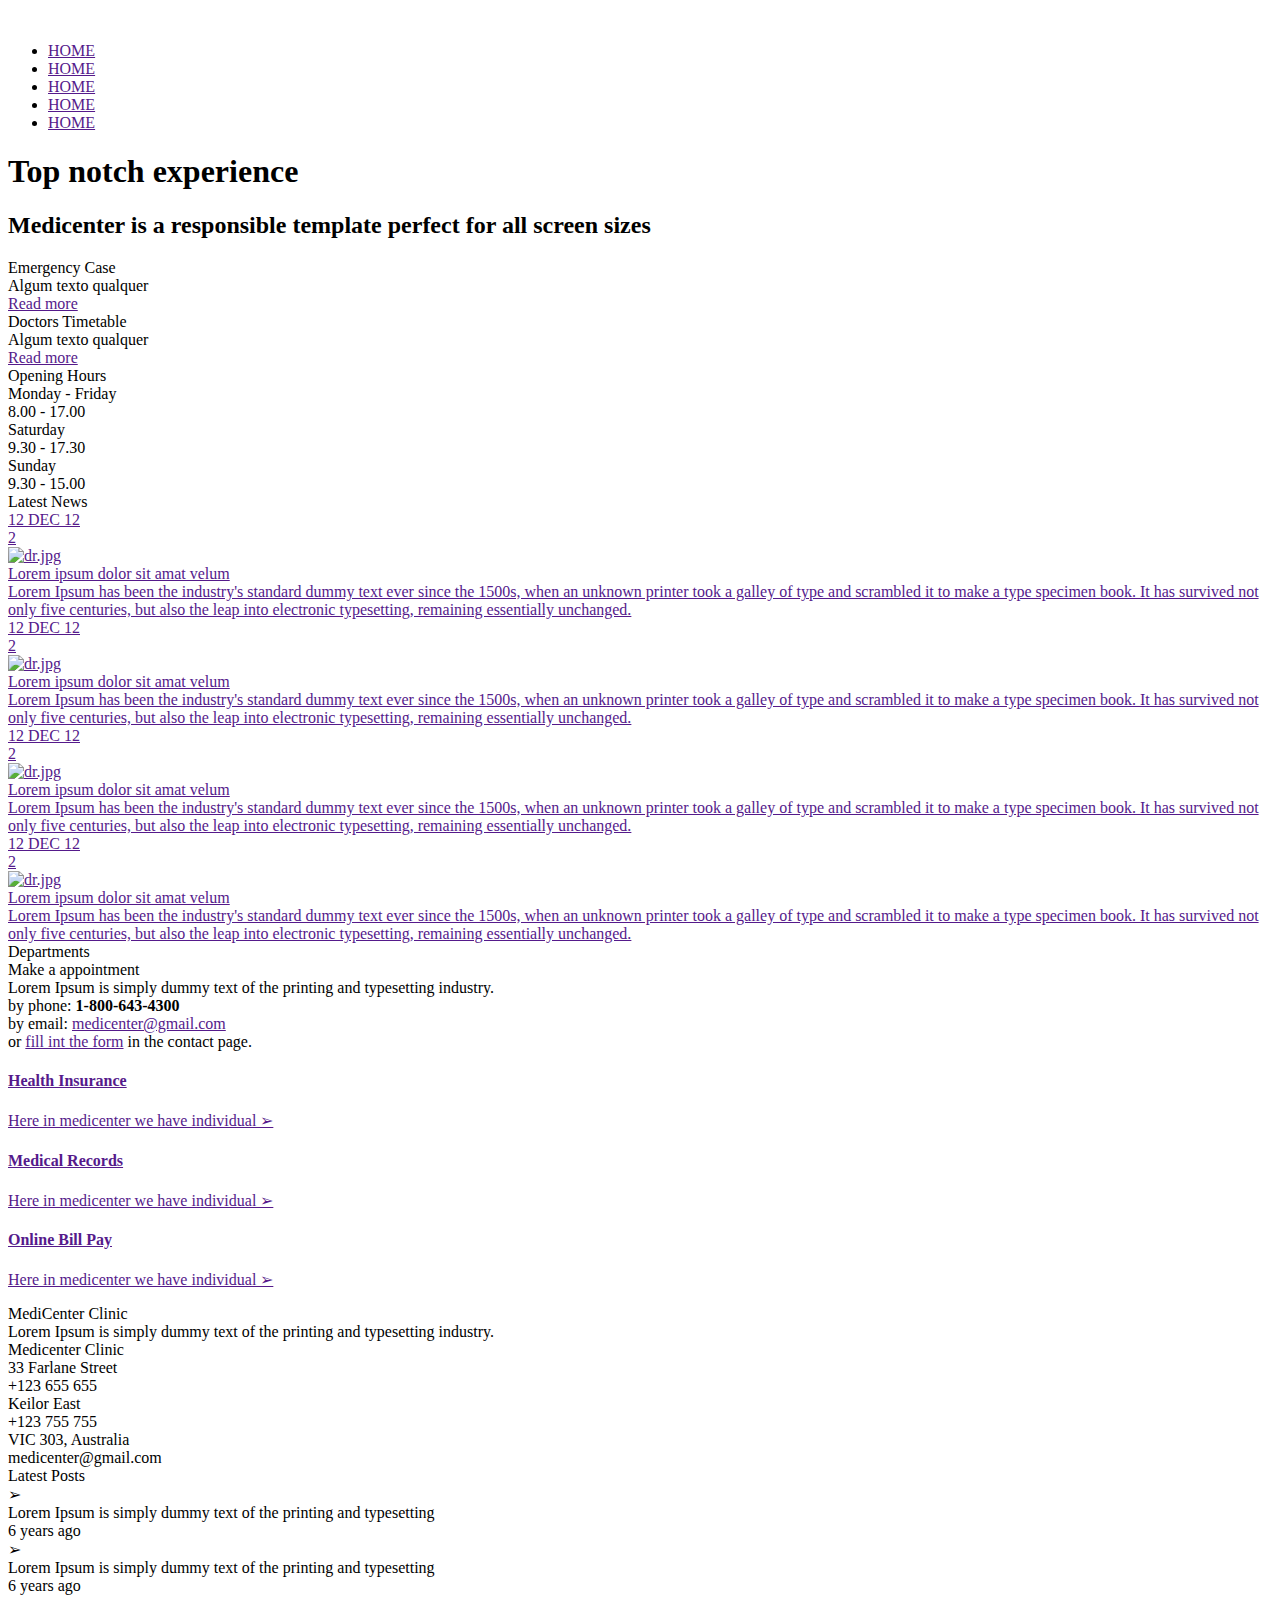
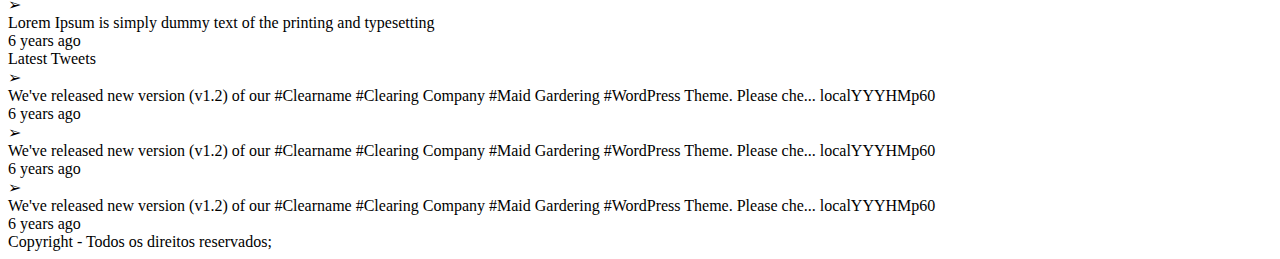
==== index.html @ ed09319a "first commit" ====
<!DOCTYPE html>
<html lang="pt-BR">
<head>
    <meta charset="UTF-8">
    <meta http-equiv="X-UA-Compatible" content="IE=edge">
    <meta name="viewport" content="width=device-width, user-scalable=0">
    <link rel="stylesheet" type="text/css" href="/Aleatório/Medicenter/css/normalize.css">
    <link rel="stylesheet" type="text/css" href="/Aleatório/Medicenter/css/template.css">
    <!-- Adiciona icone no Título do site -->
    <link rel="icon" type="image/x-icon" href="/Aleatório/Medicenter/img/favicon.ico">

    <script type="text/javascript">
        window.onload = function() {
            document.querySelector(".menuMobile").addEventListener("click", function(){
                if (document.querySelector(".menu nav ul").style.display == 'flex') {
                    document.querySelector(".menu nav ul").style.display = 'none';
                } else {
                    document.querySelector(".menu nav ul").style.display = 'flex';
                }
            })
        }
    </script>

    <title>MediCenter</title>
</head>
<body>
    <!-- O layout é sempre feito de Cima para Baixo | Esquerda para Direita -->

    <!-- Cabeçalho -->

    <header>

        <div class="container">
            
            <div class="logo">
                <a href="index.html"><img src="/Aleatório/Medicenter/img/logo.png" alt=""></a>
            </div>
            <div class="menu">
                <!-- (nav) Informa ao navegador que há um menu aqui | Utiliza-se listas -->
                <nav>
                    <div class="menuMobile">
                        <div class="mm-line"></div>
                        <div class="mm-line"></div>
                        <div class="mm-line"> </div>
                    </div>
                    <ul>
                        <!-- li especificado para quando estiver ativo -->
                        <li class="active"><a href="">HOME</a></li>
                        <li><a href="">HOME</a></li>
                        <li><a href="">HOME</a></li>
                        <li><a href="">HOME</a></li>
                        <li><a href="">HOME</a></li>
                    </ul>
                </nav>
            </div>
        </div>
    </header>

    <!-- Todas as seções fora do Header se chamam (section) -->

    <!-- Section de Banner -->
    <section id="banner">

        <div class="container column">

            <!--Texto que fica por cima do banner-->
            <div class="banner-headline">
                <h1>Top notch experience</h1>
                <h2>Medicenter is a responsible template perfect for all screen sizes </h2>
            </div>

            <!--Opções que ficam no banner -->
            <div class="banner-options">
                <div class="banner1">
                    <div class="banner-title">
                        Emergency Case
                    </div>
                    <div class="banner-desc">Algum texto qualquer</div>
                    <a href="">Read more</button></a>
                </div>

                <div class="banner2">
                    <div class="banner-title">
                        Doctors Timetable
                    </div>
                    <div class="banner-desc">Algum texto qualquer</div>
                    <a href="">Read more</button></a>
                </div>

                <div class="banner3">
                    <div class="banner-title">
                        Opening Hours
                    </div>

                    <div class="banner-times">

                        <div class="hours-days">
                            <div class="banner-days1">Monday - Friday</div>
                            <div class="banner-hours1">8.00 - 17.00</div>
                        </div>

                        <div class="hours-days">
                            <div class="banner-days2">Saturday</div>
                            <div class="banner-hours2">9.30 - 17.30</div>
                        </div>

                        <div class="hours-days">
                            <div class="banner-days3">Sunday</div>
                            <div class="banner-hours3">9.30 - 15.00</div>
                        </div>
                        
                    </div>
                </div>

            </div>

        </div>

    </section>

    <!--Section do Meio-->

    <section id="geral">

        <div class="container">
            <!--Section se comporta como Div-->
            <!--Widget são vários áreas de várias partes-->
            <section>
                <div class="widget">
                    <div class="widget-title">
                        <div class="widget-title-text">Latest News</div>
                        <div class="widget-title-bar"></div>
                    </div>
                    <!--Flex torna todos os elementos flexiveis (deve haver .flex no css)-->
                    <div class="widget-last-body flex">
                        
                        <article>
                            <a href="">
                                <div class="news-data">
                                    <div class="news-posted-at">12 DEC 12</div>
                                    <div class="news-comments">2</div>
                                </div>
                                <div class="news-thumbnail">
                                    <img src="/Aleatório/Medicenter/img/dr.jpg" alt="dr.jpg">
                                </div>
                                <div class="news-title">
                                    Lorem ipsum dolor sit amat velum
                                </div>
                                <div class="news-resume">
                                    Lorem Ipsum has been the industry's standard dummy text 
                                    ever since the 1500s, when an unknown printer took a galley
                                    of type and scrambled it to make a type specimen book.
                                    It has survived not only five centuries, but also the leap into
                                    electronic typesetting, remaining essentially unchanged.
                                    
                                </div>
                            </a>
                        </article>

                        <article>
                            <a href="">
                                <div class="news-data">
                                    <div class="news-posted-at">12 DEC 12</div>
                                    <div class="news-comments">2</div>
                                </div>
                                <div class="news-thumbnail">
                                    <img src="/Aleatório/Medicenter/img/dr.jpg" alt="dr.jpg">
                                </div>
                                <div class="news-title">
                                    Lorem ipsum dolor sit amat velum
                                </div>
                                <div class="news-resume">
                                    Lorem Ipsum has been the industry's standard dummy text 
                                    ever since the 1500s, when an unknown printer took a galley
                                    of type and scrambled it to make a type specimen book.
                                    It has survived not only five centuries, but also the leap into
                                    electronic typesetting, remaining essentially unchanged.
                                </div>
                            </a>
                        </article>

                        <article>
                            <a href="">
                                <div class="news-data">
                                    <div class="news-posted-at">12 DEC 12</div>
                                    <div class="news-comments">2</div>
                                </div>
                                <div class="news-thumbnail">
                                    <img src="/Aleatório/Medicenter/img/dr.jpg" alt="dr.jpg">
                                </div>
                                <div class="news-title">
                                    Lorem ipsum dolor sit amat velum
                                </div>
                                <div class="news-resume">
                                    Lorem Ipsum has been the industry's standard dummy text 
                                    ever since the 1500s, when an unknown printer took a galley
                                    of type and scrambled it to make a type specimen book.
                                    It has survived not only five centuries, but also the leap into
                                    electronic typesetting, remaining essentially unchanged.
                                </div>
                            </a>
                        </article>

                        <article>
                            <a href="">
                                <div class="news-data">
                                    <div class="news-posted-at">12 DEC 12</div>
                                    <div class="news-comments">2</div>
                                </div>
                                <div class="news-thumbnail">
                                    <img src="/Aleatório/Medicenter/img/dr.jpg" alt="dr.jpg">
                                </div>
                                <div class="news-title">
                                    Lorem ipsum dolor sit amat velum
                                </div>
                                <div class="news-resume">
                                    Lorem Ipsum has been the industry's standard dummy text 
                                    ever since the 1500s, when an unknown printer took a galley
                                    of type and scrambled it to make a type specimen book.
                                    It has survived not only five centuries, but also the leap into
                                    electronic typesetting, remaining essentially unchanged.
                                </div>
                            </a>
                        </article>

                    </div>
                </div>
            </section>
      
            <!--Campo lateral-->
            <aside>
                
                <div class="widget">

                    <div class="widget-title">

                        <div class="widget-title-text">Departments</div>
                        <div class="widget-title-bar"></div>
                    </div>

                    <div class="widget-body-container">
                        <div class="widget-body1"></div>
                        <div class="widget-body2"></div>
                        <div class="widget-body3"></div>
                        <div class="widget-body4"></div>
                        <div class="widget-body5"></div>
                        <div class="widget-body6"></div>
                    </div>

                </div>

                <div class="widget">
                    <div class="widget-title">
                        <div class="widget-title-text">Make a appointment</div>
                        <div class="widget-title-bar"></div>
                    </div>
                    <div class="widget-body-appoint">
                        <div class="appoint-text">Lorem Ipsum is simply dummy text of the
                            printing and typesetting industry. </div>
                        <div class="appoint-container">
                            <div class="appoint-phone">by phone: <b>1-800-643-4300</b></div>
                            <div class="appoint-email">by email: <a href="">medicenter@gmail.com</a></div>
                            <div class="appoint-page">or  <a href="">fill int the form</a> in the contact page.</div>
                        </div>
                    </div>
                </div>

            </aside>
        </div>
    </section>

    <!--Parte do Rodapé-->
    <footer>

        <div class="container flexColumn">
            <div class="footer-menu">
                <div class="fm1"><a href=""> <h4 class="fm1-h4">Health Insurance</h4><p class="fm1-desc">Here in medicenter we have individual ➢ </p></a></div>
                <div class="fm2"><a href=""> <h4 class="fm1-h4">Medical Records</h4><p class="fm1-desc">Here in medicenter we have individual ➢ </p></a></div>
                <div class="fm3"><a href=""><h4 class="fm1-h4">Online Bill Pay</h4><p class="fm1-desc">Here in medicenter we have individual ➢ </p></a></div>
            </div>
            <div class="footer-area">
                <div class="footer-areaitem">
                    <div class="widget">
                        <div class="widget-title">
                            <div class="widget-title-text">MediCenter Clinic</div>
                            <div class="widget-title-bar"></div>
                            <div class="footer-text-clinic1">
                                Lorem Ipsum is simply dummy text of the printing and typesetting industry.
                            </div>
                            <div class="footer-text-clinic-container">
                                <div class="footer-text-clinic2">Medicenter Clinic</div>
                                <div class="footer-local-number1">
                                    <div>33 Farlane Street</div>
                                    <div>+123 655 655</div>
                                </div>
                                <div class="footer-local-number2">
                                    <div>Keilor East</div>
                                    <div>+123 755 755</div>
                                </div>
                                <div class="footer-local-email">
                                    <div>VIC 303, Australia</div>
                                    <div class="footer-email">medicenter@gmail.com</div>
                                </div>
                            </div>
                        </div>
                    </div>
                </div>

                <div class="footer-areaitem">
                    <div class="widget">
                        <div class="widget-title">
                            <div class="widget-title-text">Latest Posts</div>
                            <div class="widget-title-bar"></div>
                        </div>
                        <div class="latest-container1">
                            <div class="latest-seta">➢</div>
                            <div class="latest-text"> Lorem Ipsum is simply dummy text of the printing and typesetting</div>
                        </div>
                        <div class="latest-container-time1"></div>
                            <div class="latest-time">6 years ago</div>

                            <div class="latest-container1">
                                <div class="latest-seta">➢</div>
                                <div class="latest-text"> Lorem Ipsum is simply dummy text of the printing and typesetting</div>
                            </div>
                            <div class="latest-container-time1"></div>
                                <div class="latest-time">6 years ago</div>

                        <div class="latest-container1">
                            <div class="latest-seta">➢</div>
                            <div class="latest-text"> Lorem Ipsum is simply dummy text of the printing and typesetting</div>
                        </div>
                        <div class="latest-container-time1"></div>
                            <div class="latest-time">6 years ago</div>
                    </div>
                </div>
                <div class="footer-areaitem">
                    <div class="widget">
                        <div class="widget-title">
                            <div class="widget-title-text">Latest Tweets</div>
                            <div class="widget-title-bar"></div>
                        </div>
                            <div class="tweets-container1">
                                <div class="tweets-seta">➢</div>
                                <div class="tweets-text">
                                    We've released new version (v1.2) of our #Clearname #Clearing Company
                                     #Maid Gardering #WordPress Theme.  Please che... localYYYHMp60
                                </div>                              
                            </div>
                            <div class="tweets-container-time1"></div>
                                    <div class="latest-time">6 years ago</div>

                            <div class="tweets-container1">
                                <div class="tweets-seta">➢</div>
                                <div class="tweets-text">
                                    We've released new version (v1.2) of our #Clearname #Clearing Company
                                    #Maid Gardering #WordPress Theme.  Please che... localYYYHMp60
                                    </div>                              
                                </div>
                                <div class="tweets-container-time1"></div>
                                        <div class="latest-time">6 years ago</div>

                            <div class="tweets-container1">
                                <div class="tweets-seta">➢</div>
                                <div class="tweets-text">
                                    We've released new version (v1.2) of our #Clearname #Clearing Company
                                    #Maid Gardering #WordPress Theme.  Please che... localYYYHMp60
                                    </div>                              
                                </div>
                                <div class="tweets-container-time1"></div>
                                        <div class="latest-time">6 years ago</div>
                                    

                    </div>
                </div>
            </div>
            <div class="footer-copy">
                Copyright - Todos os direitos reservados;
            </div>
        </div>
    </footer>  
    
</body>
</html>
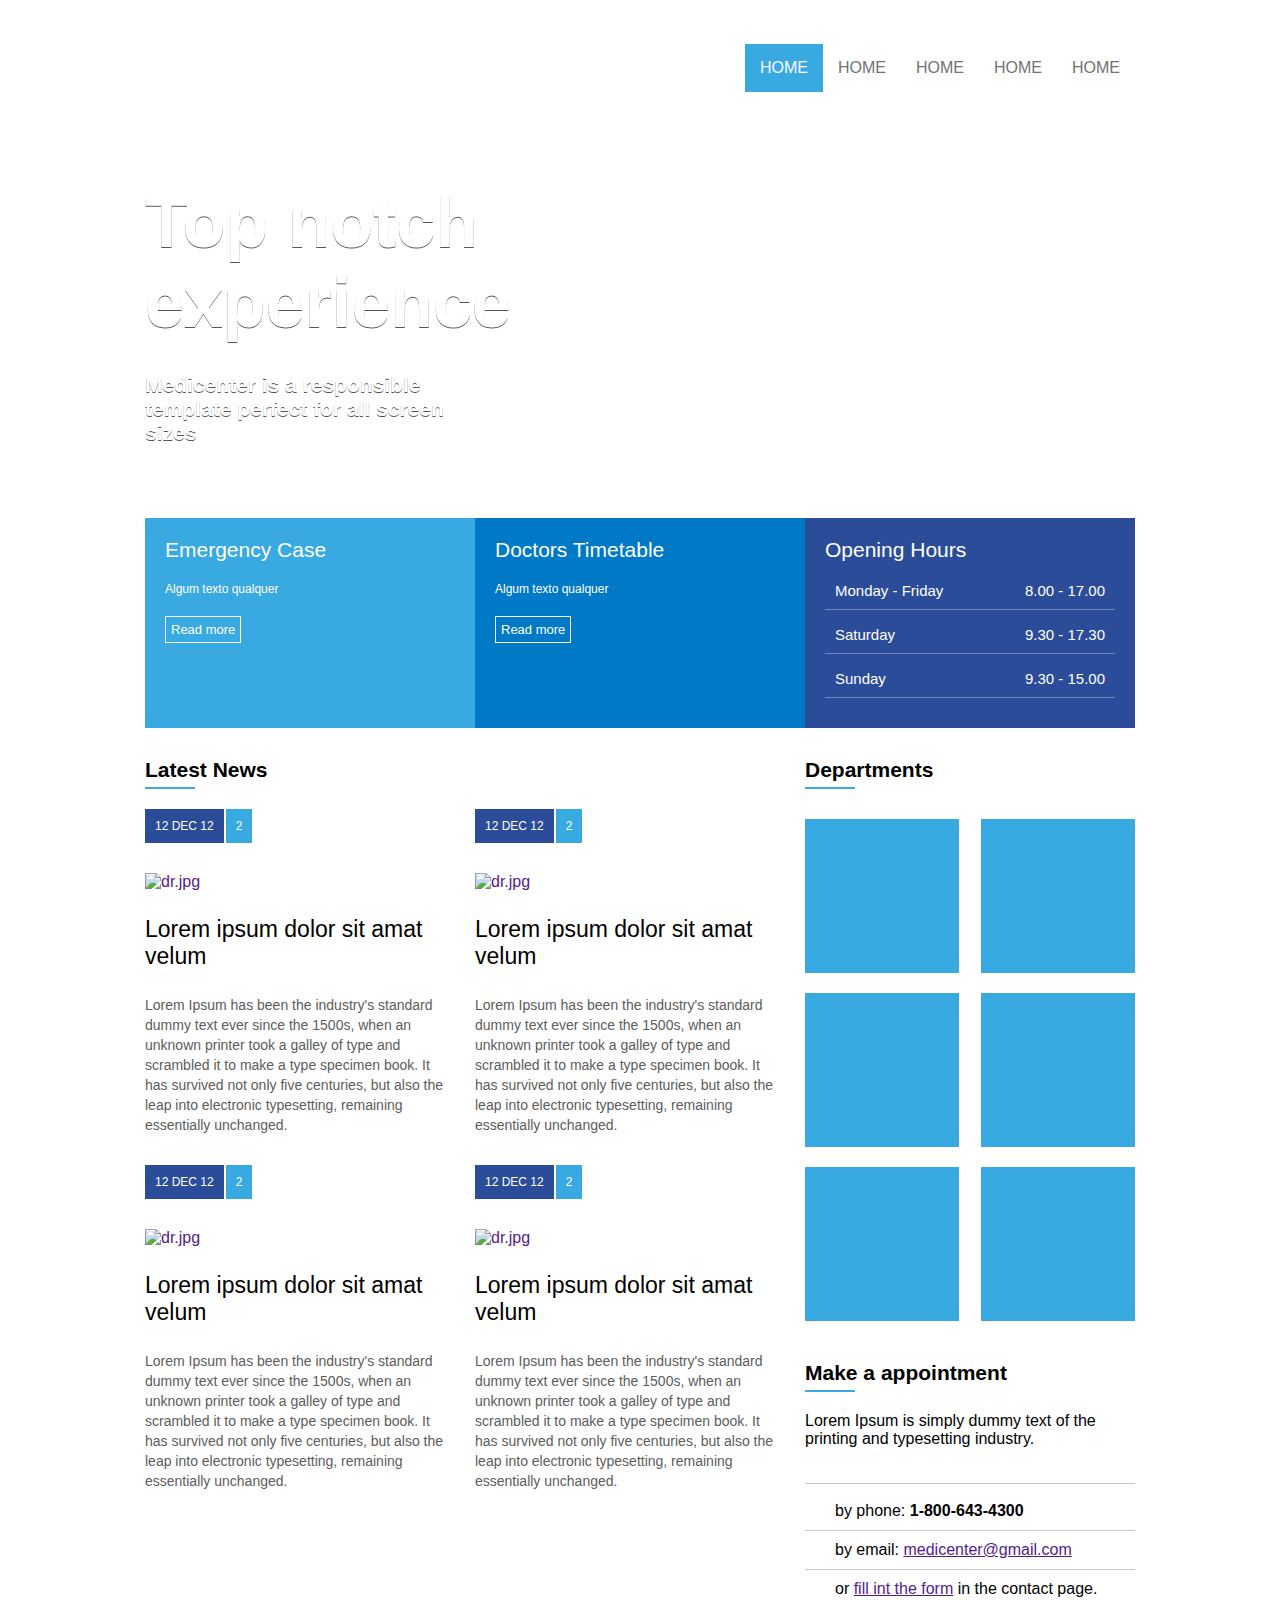
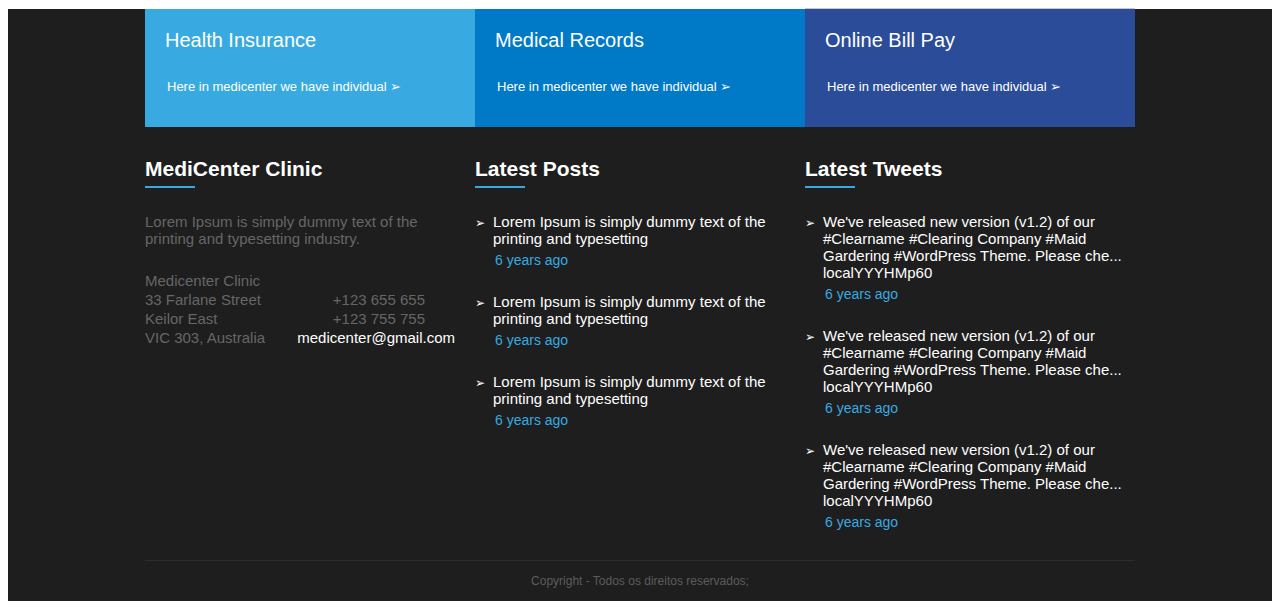
==== commit 6b33ab9a: "Update index.html" ====
--- a/index.html
+++ b/index.html
@@ -4,10 +4,10 @@
     <meta charset="UTF-8">
     <meta http-equiv="X-UA-Compatible" content="IE=edge">
     <meta name="viewport" content="width=device-width, user-scalable=0">
-    <link rel="stylesheet" type="text/css" href="/Aleatório/Medicenter/css/normalize.css">
-    <link rel="stylesheet" type="text/css" href="/Aleatório/Medicenter/css/template.css">
+    <link rel="stylesheet" type="text/css" href="Medicenter/css/normalize.css">
+    <link rel="stylesheet" type="text/css" href="css/template.css">
     <!-- Adiciona icone no Título do site -->
-    <link rel="icon" type="image/x-icon" href="/Aleatório/Medicenter/img/favicon.ico">
+    <link rel="icon" type="image/x-icon" href="./Aleatório/Medicenter/img/favicon.ico">
 
     <script type="text/javascript">
         window.onload = function() {
@@ -33,7 +33,7 @@
         <div class="container">
             
             <div class="logo">
-                <a href="index.html"><img src="/Aleatório/Medicenter/img/logo.png" alt=""></a>
+                <a href="index.html"><img src="./Aleatório/Medicenter/img/logo.png" alt=""></a>
             </div>
             <div class="menu">
                 <!-- (nav) Informa ao navegador que há um menu aqui | Utiliza-se listas -->
@@ -141,7 +141,7 @@
                                     <div class="news-comments">2</div>
                                 </div>
                                 <div class="news-thumbnail">
-                                    <img src="/Aleatório/Medicenter/img/dr.jpg" alt="dr.jpg">
+                                    <img src="./Aleatório/Medicenter/img/dr.jpg" alt="dr.jpg">
                                 </div>
                                 <div class="news-title">
                                     Lorem ipsum dolor sit amat velum
@@ -164,7 +164,7 @@
                                     <div class="news-comments">2</div>
                                 </div>
                                 <div class="news-thumbnail">
-                                    <img src="/Aleatório/Medicenter/img/dr.jpg" alt="dr.jpg">
+                                    <img src="./Aleatório/Medicenter/img/dr.jpg" alt="dr.jpg">
                                 </div>
                                 <div class="news-title">
                                     Lorem ipsum dolor sit amat velum
@@ -186,7 +186,7 @@
                                     <div class="news-comments">2</div>
                                 </div>
                                 <div class="news-thumbnail">
-                                    <img src="/Aleatório/Medicenter/img/dr.jpg" alt="dr.jpg">
+                                    <img src="./Aleatório/Medicenter/img/dr.jpg" alt="dr.jpg">
                                 </div>
                                 <div class="news-title">
                                     Lorem ipsum dolor sit amat velum
@@ -208,7 +208,7 @@
                                     <div class="news-comments">2</div>
                                 </div>
                                 <div class="news-thumbnail">
-                                    <img src="/Aleatório/Medicenter/img/dr.jpg" alt="dr.jpg">
+                                    <img src="./Aleatório/Medicenter/img/dr.jpg" alt="dr.jpg">
                                 </div>
                                 <div class="news-title">
                                     Lorem ipsum dolor sit amat velum
@@ -381,4 +381,4 @@
     </footer>  
     
 </body>
-</html>+</html>
--- a/css/template.css
+++ b/css/template.css
@@ -0,0 +1,552 @@
+/*Todos os elementos*/
+* {
+    font-family: Arial, Helvetica, sans-serif;
+}
+
+/* Edição das Header */
+header {
+    display: flex;
+    justify-content: center;
+    height: 120px;
+}
+
+.container {
+    
+    width: 990px;
+
+    display: flex;
+    justify-content: space-between;
+
+}
+
+.logo {
+    
+    display: flex;
+    align-items: center;
+}
+.logo img {
+    width: 202px;
+}
+
+.menuMobile {
+    display: none;
+    width: 40px;
+    height: 40px;
+    margin-top: 40px;
+    margin-bottom: 40px;
+    margin-right: 18px;
+}
+
+.mm-line {
+    height: 3px;
+    background-color: #39aae1;
+}
+
+.menu {
+    
+    display: flex;
+    align-items: center;
+
+    
+}
+
+nav ul {
+    display: flex;
+    flex-direction: row;   
+}
+
+nav ul li, nav li {
+    list-style-type: none;
+    margin: 0;
+    padding: 0;
+}
+
+nav a {
+    display: block;
+    padding: 15px;
+    text-decoration: none;
+    text-transform: uppercase;
+    font-family: Arial, Helvetica, sans-serif;
+    color: #727272;
+}
+
+/* Especificado para quando estiver ativo | Quando passar o mouse por cima */
+nav .active a,
+nav a:hover {
+    background-color: #39aae1;
+    color: #fff;
+}
+
+/* Edição das Sections */
+
+#banner {
+    /*Adicionando a imagem para o site*/
+    background-image: url(/Aleatório/Medicenter/img/img1.jpg);
+    /*Posicionando a imagem*/
+    background-position: center;
+    
+    /* (cover) A imagem se adaptará ao dispositivo que estiver sendo usado */
+    background-size: cover;
+    /*Tamanho da imagem de fundo*/
+    height: 600px;
+
+    display: flex;
+    justify-content: center;
+
+}
+
+/*Pega as mesmas propriedas de (container) mas está especificado pelo (.column)*/
+.column {
+    flex-direction: column;
+
+}
+
+/*Esse irá ficar flexivel, seu tamanho se adaptará*/
+.banner-headline {
+    flex: 1;
+    
+    display: flex;
+    flex-direction: column;
+    justify-content: center;
+
+}
+.banner-headline h1 {
+    color: #fff;
+    font-size: 70px;
+    text-shadow: 0px 1px 0px #555;
+    /*Para ficar perto do h2*/
+    margin: 0;
+    padding: 0;
+    /*Tamanho da área*/
+    max-width: 350px;
+    
+}
+
+.banner-headline h2 {
+    color: #fff;
+    font-size: 21px;
+    text-shadow: 0px 1px 0px #555;
+    /*Para ficar perto do h1*/
+    margin-top: 30px;
+    padding: 0;
+    /*Tamanho da área*/
+    max-width: 350px;
+    
+}
+
+/*Esse terá um tamanho fixo que moldará o outro*/
+.banner-options {
+    height: 210px;
+    display: flex;
+}
+
+/*Opções do menu | Todos eles*/
+.banner1, .banner2, .banner3 {
+    flex: 1;
+    color: #fff;
+    padding: 20px;
+}
+
+/*Separadamente*/
+.banner1 {
+    background-color: #39aae1;
+}
+.banner2 {
+    background-color: #0079c7;
+}
+.banner3 {
+    background-color: #2b4c99;
+}
+
+.banner-title {
+    font-size: 21px;
+}
+
+.banner-desc {
+    font-size: 12px;
+    margin-top: 20px;
+    margin-bottom: 20px;
+}
+
+.banner-options a {
+    /*(display: inline-block;) Acompanha o tamanho do texto*/
+    display: inline-block;
+    border: 1px solid #fff;
+    padding: 5px;
+    color: #fff;
+    font-size: 13px;
+    text-decoration: none;
+}
+
+.hours-days {
+    
+    border-bottom: 1px solid rgba(255, 255, 255, 0.329);
+    margin-bottom: 6px;
+    padding: 10px;
+    font-size: 15px;
+    display: flex;
+    justify-content: space-between;
+}
+
+.banner-days1 {
+    margin-top: 10px;
+}
+
+.banner-hours1,
+.banner-hours2,
+.banner-hours3 {
+    display: flex;
+    align-items: flex-end;
+}
+
+#geral {
+    display: flex;
+    justify-content: center;
+}
+
+#geral section {
+    flex: 2;
+}
+
+#geral aside {
+    flex: 1;
+}
+
+.widget-title {
+    margin-top: 30px;
+    margin-bottom: 20px;
+}
+.widget-title-text {
+    color: #000;
+    font-size: 21px;
+    font-weight: bold;
+}
+.widget-title-bar {
+    background-color: #39aae1;
+    width: 50px;
+    height: 2px;
+    margin-top: 5px;
+}
+
+.widget-body-container {
+    display: flex;
+    flex-flow: row wrap;
+    justify-content: space-between;
+}
+
+.widget-body1,
+.widget-body2,
+.widget-body3,
+.widget-body4,
+.widget-body5,
+.widget-body6 {
+    background-color: #39aae1;
+    width: 140px;
+    height: 140px;
+    margin: 10px;
+    padding: 7px;
+    margin-left: 0;
+    margin-right: 0;
+}
+
+.appoint-text {
+    margin-bottom: 8px;
+    padding-bottom: 35px;
+    border-bottom: 1px solid rgba(0, 0, 0, 0.219);
+}
+
+.appoint-phone,
+.appoint-email,
+.appoint-page {
+    padding: 10px ;
+    padding-left: 30px;
+    border-bottom: 1px solid rgba(0, 0, 0, 0.219);
+}
+
+/*Deixa qualquer class flexível*/
+.flex {
+    display: flex;
+    flex-wrap: wrap;
+}
+
+article {
+    flex: 1;
+    min-width: 300px;
+    margin-right: 20px;
+}
+
+article a {
+    text-decoration: none;
+}
+
+article .news-data {
+    display: flex;
+    
+}
+
+article .news-posted-at {
+    background-color: #2b4c99;
+    color: #fff;
+    font-size: 12px;
+    padding: 10px;
+    margin-right: 2px;
+}
+
+article .news-comments {
+    background-color: #39aae1;
+    color: #fff;
+    font-size: 12px;
+    padding: 10px;   
+}
+
+article .news-thumbnail {
+    margin-top: 30px;
+}
+
+article .news-thumbnail img{
+    width: 100%;
+    height: auto;
+}
+
+article .news-title {
+    margin-top: 25px;
+    margin-bottom: 25px;
+    color: #000;
+    font-size: 23px;
+}
+
+article .news-resume {
+    color: #5c5c5c;
+    line-height: 20px;
+    font-size: 14px;
+    margin-bottom: 30px;
+}
+ 
+footer {
+    background-color: #1e1e1e;
+    display: flex;
+    justify-content: center;
+}
+
+.footer-menu {
+    display: flex;
+    justify-content: center;
+    font-size: 20px;
+}
+
+footer .fm1-h4 {
+    margin-top: 0;
+    font-weight: lighter;
+}
+
+footer .fm1-desc {
+    font-size: 13px;
+    margin-left: 2px;
+}
+
+.footer-menu a {
+    display: block;
+    text-decoration: none;
+    padding: 20px;
+    color: #fff;
+}
+
+.fm1, .fm2, .fm3 {
+    flex: 1;
+    color: #fff;
+}
+.fm1 {
+    background-color: #39aae1;
+}
+.fm2 {
+    background-color: #0079c7;
+}
+.fm3 {
+    background-color: #2b4c99;
+}  
+
+.footer-area {
+    display: flex;
+    color: #fff;
+    
+}
+.footer-areaitem {
+    flex: 1;
+}
+
+.flexColumn {
+    flex-direction: column;
+}
+
+footer .widget-title-text {
+    color: #fff;
+}
+
+.footer-copy {
+    color: #5c5c5c;
+    font-size: 12px;
+    border-top: 1px solid #2c2c2c;
+    height: 40px;
+    /*Altura da linha*/
+    line-height: 40px;
+    margin-top: 30px;
+    display: flex;
+    justify-content: center;
+}
+
+.footer-text-clinic1{
+    color: #666;
+    font-size: 15px;
+    margin: 25px;
+    margin-left: 0; 
+}
+.footer-text-clinic-container {
+    color: #666;
+    font-size: 15px;
+}
+.footer-local-number1, .footer-local-number2 {
+    display: flex;
+    justify-content: space-between;
+    margin-right: 50px;
+    margin-top: 2px;
+}
+footer .footer-local-email {
+    display: flex;
+    justify-content: space-between;
+    margin-top: 2px;
+}
+footer .footer-email {
+    color: #fff;
+    margin-right: 20px;
+}
+
+footer .latest-container1 {
+    display: flex;
+    justify-content: space-between;
+    align-items: baseline;
+    font-size: 15px;
+    margin-top: 25px;
+}
+footer .latest-seta {
+    font-size: 12px;
+    margin-right: 8px;
+}
+footer .latest-time {
+    margin-top: 5px;
+    margin-left: 20px;
+    font-size: 14px;
+    color: #39aae1;
+}
+
+footer .tweets-container1 {
+    display: flex;
+    justify-content: space-between;
+    align-items: baseline;
+    font-size: 15px;
+    margin-top: 25px;
+}
+
+footer .tweets-seta {
+    font-size: 12px;
+    margin-right: 8px;
+}
+/*--------------------------------------------------------------------------*/
+/*Responsividade*/
+
+/*Teste a responsividade antes no Inspecionar*/
+
+@media (min-width: 431px) and (max-width: 768px) {
+    .container {
+        justify-content: space-evenly;
+    }
+    .banner-headline {
+        padding-left: 20px;
+    }
+    section .widget {
+        padding-left: 10px;
+    }
+    .widget-body-container {
+        justify-content: center;
+    }
+}
+
+@media (max-width: 430px) {
+
+    .banner-headline h1 {
+        font-size: 55px;
+    }
+    .banner-headline h2 {
+        font-size: 17px;
+    }
+    .banner-headline {
+        padding: 20px;
+    }
+    .banner-options {
+        height: auto;
+        flex-direction: column;
+    }
+    section {
+        padding-left: 10px;
+        padding-right: 10px;
+    }
+
+    #geral section{
+        margin-top: 150px;
+    }
+
+    #geral aside {
+        padding: 10px;
+        margin-bottom: 20px;
+        margin-right: 20px;
+    }
+    .container {
+        flex-direction: column;
+    }
+    .footer-menu {
+        flex-direction: column;
+    }
+    .footer-area {
+        flex-direction: column;
+    }
+    footer .latest-container1 {
+        justify-content: flex-start;
+    }
+    .widget {
+        padding-left: 20px;
+    }
+    header .container {
+        flex-direction: row;
+    }
+    nav ul {
+        flex-direction: column;
+        display: none;
+
+    }
+    header {
+        height: auto;
+    }
+    .logo {
+        padding-left: 20px;
+    }
+    .menuMobile {
+        display: flex;
+        flex-direction: column;
+        justify-content: space-around
+    }
+    nav ul {
+        padding-inline-start: 0px;
+        position: absolute;
+        left: 0;
+        width: 100%;
+        background-color: #fff;
+    }
+    @media (max-width: 375px) {
+        .widget-body-container {
+            justify-content: space-between;
+        }
+        .widget-body1, .widget-body2, .widget-body3, .widget-body4, .widget-body5, .widget-body6 {
+            width: 130px;
+            height: 130px;
+        }
+    }
+}
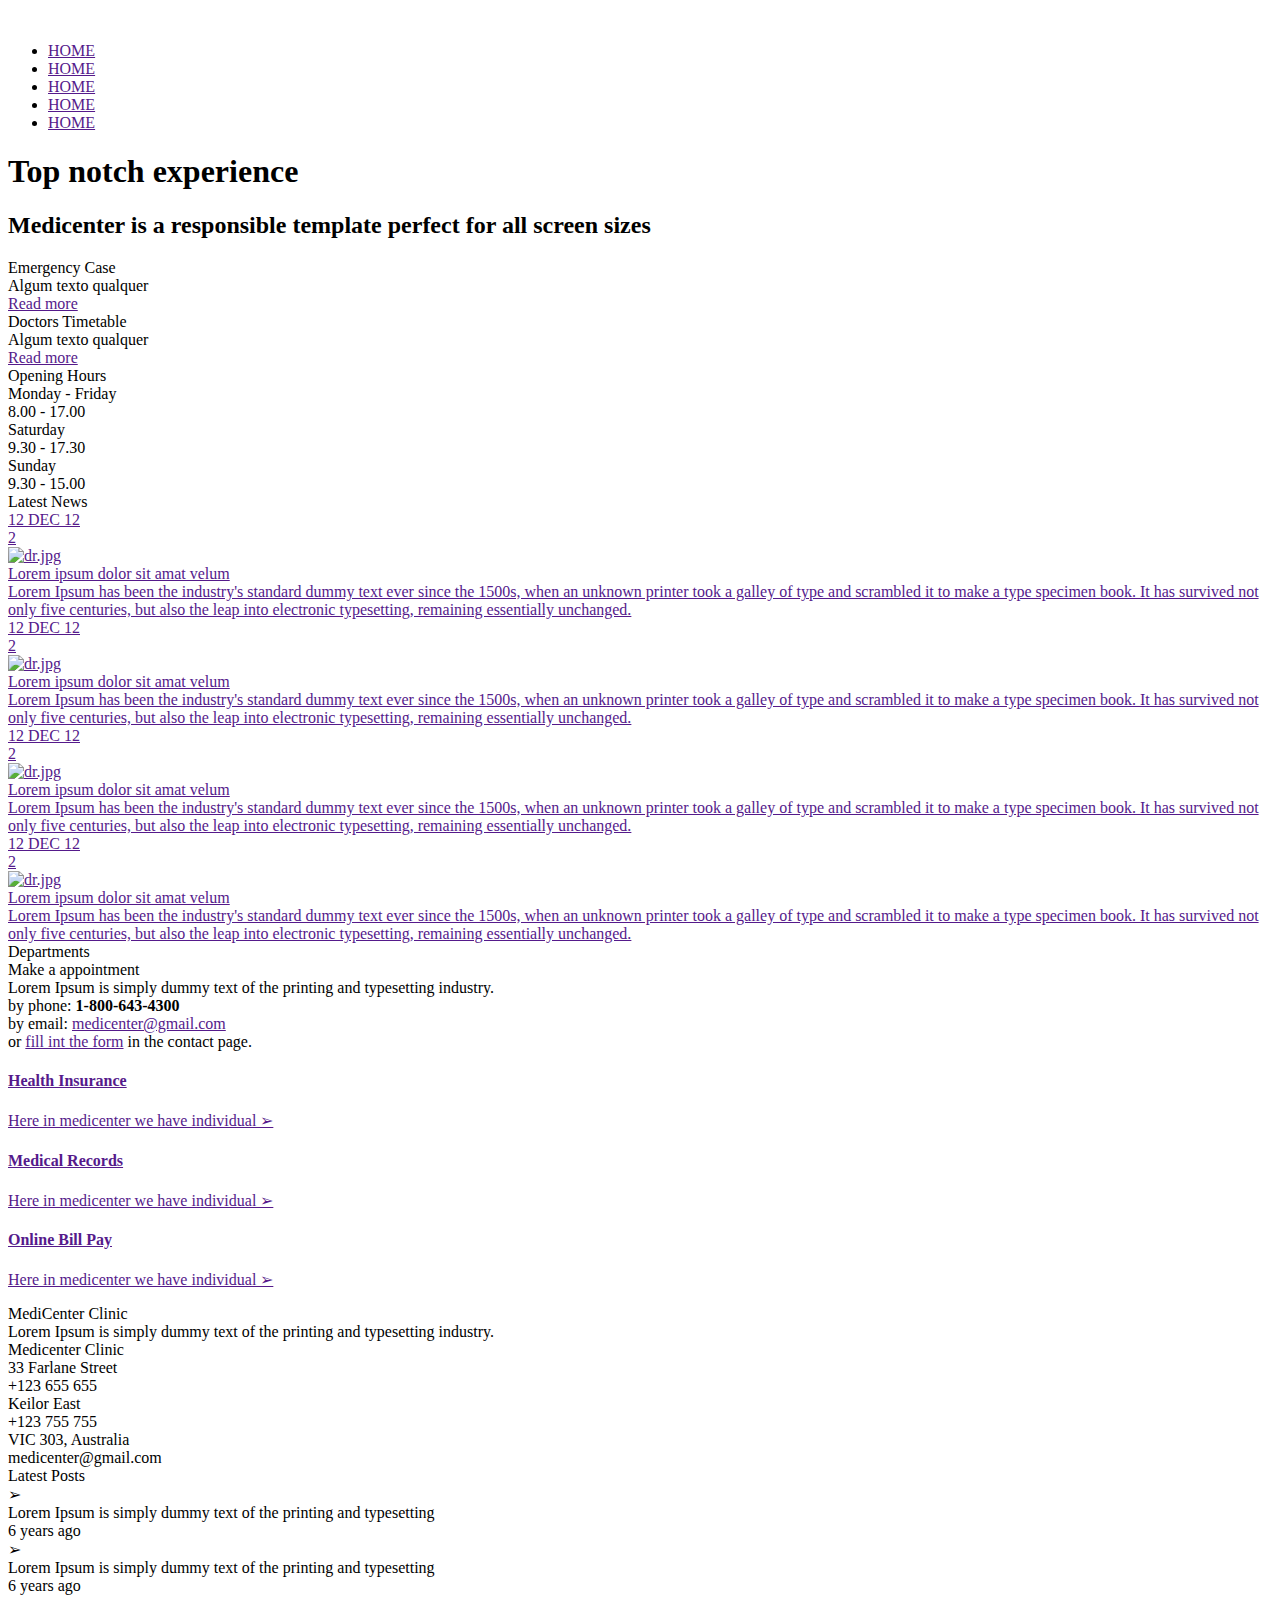
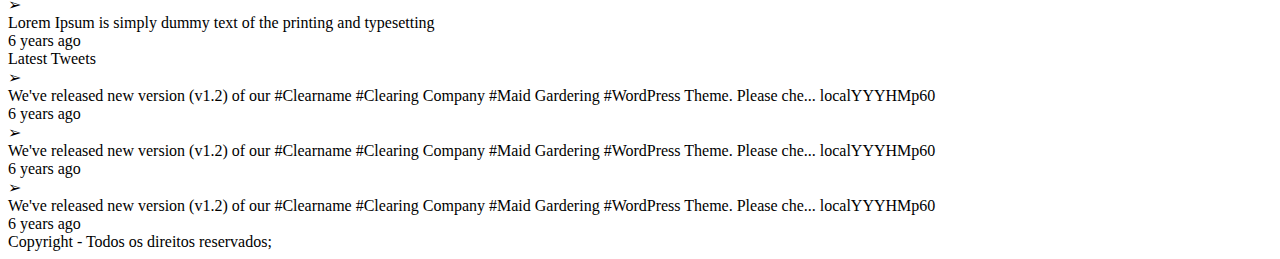
==== commit 824935de: "Update index.html" ====
--- a/index.html
+++ b/index.html
@@ -5,7 +5,7 @@
     <meta http-equiv="X-UA-Compatible" content="IE=edge">
     <meta name="viewport" content="width=device-width, user-scalable=0">
     <link rel="stylesheet" type="text/css" href="Medicenter/css/normalize.css">
-    <link rel="stylesheet" type="text/css" href="css/template.css">
+    <link rel="stylesheet" type="text/css" href="Medicenter/css/template.css">
     <!-- Adiciona icone no Título do site -->
     <link rel="icon" type="image/x-icon" href="./Aleatório/Medicenter/img/favicon.ico">
 
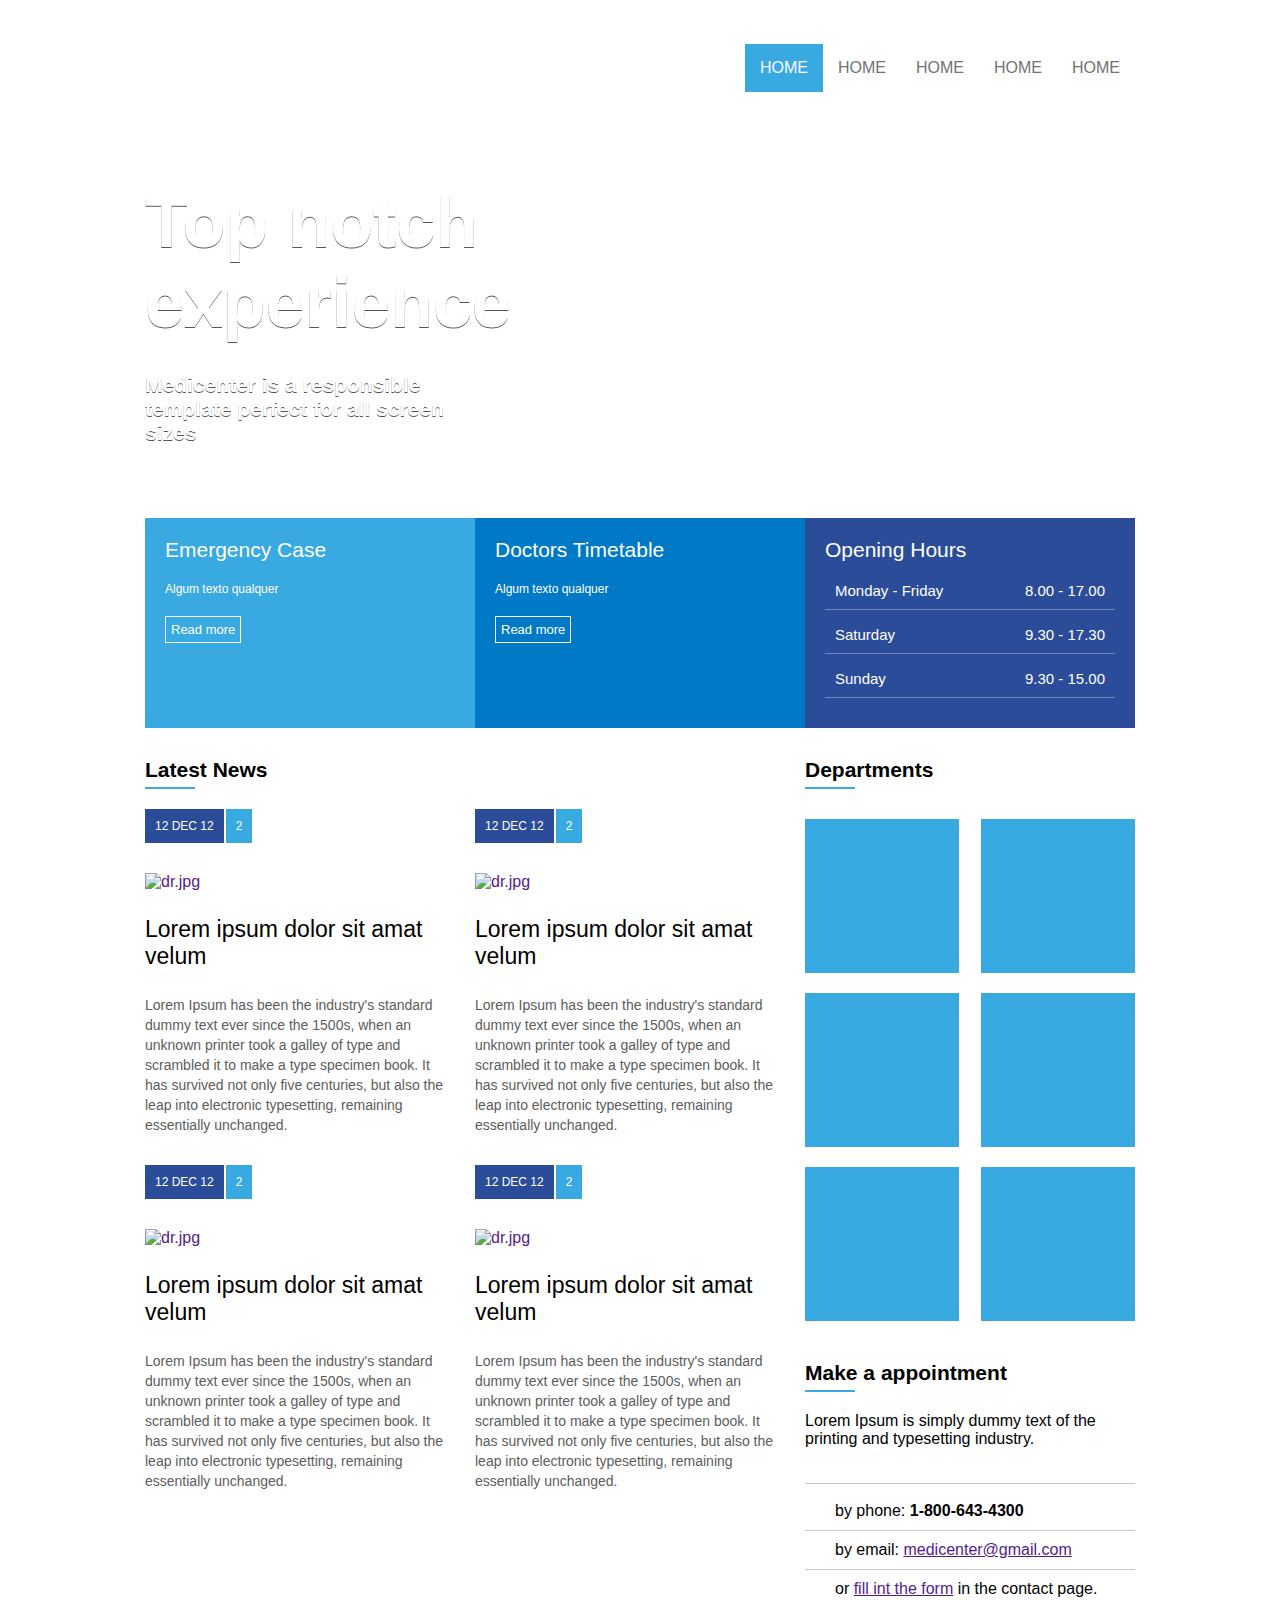
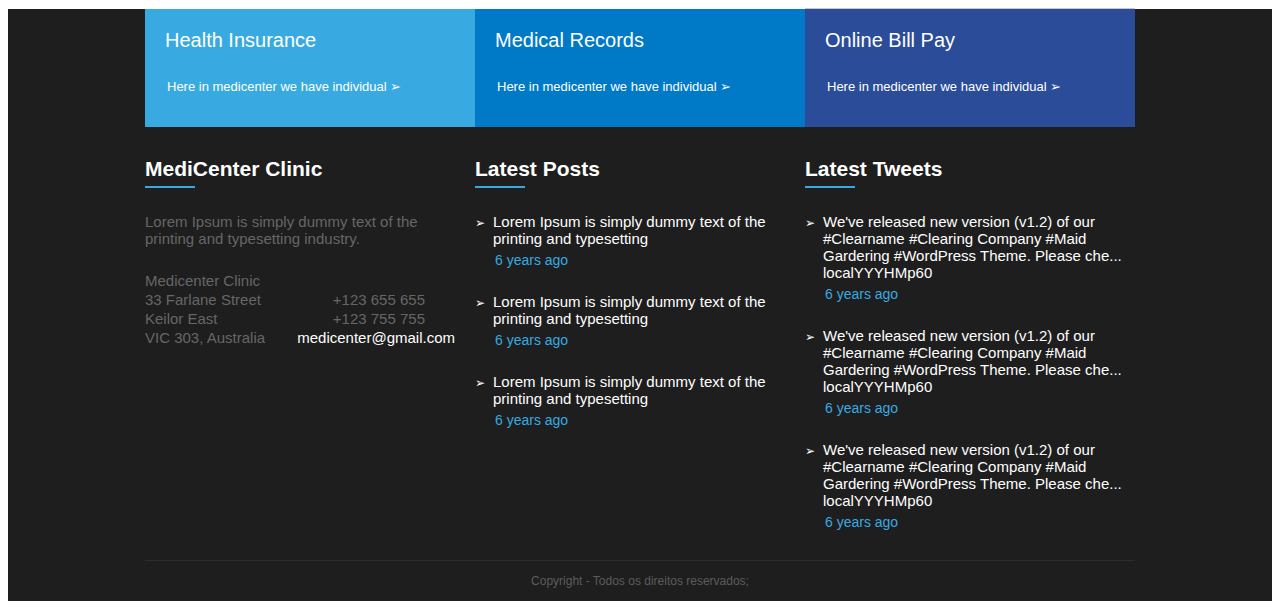
==== commit 795162f4: "Update index.html" ====
--- a/index.html
+++ b/index.html
@@ -5,7 +5,7 @@
     <meta http-equiv="X-UA-Compatible" content="IE=edge">
     <meta name="viewport" content="width=device-width, user-scalable=0">
     <link rel="stylesheet" type="text/css" href="Medicenter/css/normalize.css">
-    <link rel="stylesheet" type="text/css" href="Medicenter/css/template.css">
+    <link rel="stylesheet" type="text/css" href="css/template.css">
     <!-- Adiciona icone no Título do site -->
     <link rel="icon" type="image/x-icon" href="./Aleatório/Medicenter/img/favicon.ico">
 
--- a/css/template.css
+++ b/css/template.css
@@ -0,0 +1,552 @@
+/*Todos os elementos*/
+* {
+    font-family: Arial, Helvetica, sans-serif;
+}
+
+/* Edição das Header */
+header {
+    display: flex;
+    justify-content: center;
+    height: 120px;
+}
+
+.container {
+    
+    width: 990px;
+
+    display: flex;
+    justify-content: space-between;
+
+}
+
+.logo {
+    
+    display: flex;
+    align-items: center;
+}
+.logo img {
+    width: 202px;
+}
+
+.menuMobile {
+    display: none;
+    width: 40px;
+    height: 40px;
+    margin-top: 40px;
+    margin-bottom: 40px;
+    margin-right: 18px;
+}
+
+.mm-line {
+    height: 3px;
+    background-color: #39aae1;
+}
+
+.menu {
+    
+    display: flex;
+    align-items: center;
+
+    
+}
+
+nav ul {
+    display: flex;
+    flex-direction: row;   
+}
+
+nav ul li, nav li {
+    list-style-type: none;
+    margin: 0;
+    padding: 0;
+}
+
+nav a {
+    display: block;
+    padding: 15px;
+    text-decoration: none;
+    text-transform: uppercase;
+    font-family: Arial, Helvetica, sans-serif;
+    color: #727272;
+}
+
+/* Especificado para quando estiver ativo | Quando passar o mouse por cima */
+nav .active a,
+nav a:hover {
+    background-color: #39aae1;
+    color: #fff;
+}
+
+/* Edição das Sections */
+
+#banner {
+    /*Adicionando a imagem para o site*/
+    background-image: url(/Aleatório/Medicenter/img/img1.jpg);
+    /*Posicionando a imagem*/
+    background-position: center;
+    
+    /* (cover) A imagem se adaptará ao dispositivo que estiver sendo usado */
+    background-size: cover;
+    /*Tamanho da imagem de fundo*/
+    height: 600px;
+
+    display: flex;
+    justify-content: center;
+
+}
+
+/*Pega as mesmas propriedas de (container) mas está especificado pelo (.column)*/
+.column {
+    flex-direction: column;
+
+}
+
+/*Esse irá ficar flexivel, seu tamanho se adaptará*/
+.banner-headline {
+    flex: 1;
+    
+    display: flex;
+    flex-direction: column;
+    justify-content: center;
+
+}
+.banner-headline h1 {
+    color: #fff;
+    font-size: 70px;
+    text-shadow: 0px 1px 0px #555;
+    /*Para ficar perto do h2*/
+    margin: 0;
+    padding: 0;
+    /*Tamanho da área*/
+    max-width: 350px;
+    
+}
+
+.banner-headline h2 {
+    color: #fff;
+    font-size: 21px;
+    text-shadow: 0px 1px 0px #555;
+    /*Para ficar perto do h1*/
+    margin-top: 30px;
+    padding: 0;
+    /*Tamanho da área*/
+    max-width: 350px;
+    
+}
+
+/*Esse terá um tamanho fixo que moldará o outro*/
+.banner-options {
+    height: 210px;
+    display: flex;
+}
+
+/*Opções do menu | Todos eles*/
+.banner1, .banner2, .banner3 {
+    flex: 1;
+    color: #fff;
+    padding: 20px;
+}
+
+/*Separadamente*/
+.banner1 {
+    background-color: #39aae1;
+}
+.banner2 {
+    background-color: #0079c7;
+}
+.banner3 {
+    background-color: #2b4c99;
+}
+
+.banner-title {
+    font-size: 21px;
+}
+
+.banner-desc {
+    font-size: 12px;
+    margin-top: 20px;
+    margin-bottom: 20px;
+}
+
+.banner-options a {
+    /*(display: inline-block;) Acompanha o tamanho do texto*/
+    display: inline-block;
+    border: 1px solid #fff;
+    padding: 5px;
+    color: #fff;
+    font-size: 13px;
+    text-decoration: none;
+}
+
+.hours-days {
+    
+    border-bottom: 1px solid rgba(255, 255, 255, 0.329);
+    margin-bottom: 6px;
+    padding: 10px;
+    font-size: 15px;
+    display: flex;
+    justify-content: space-between;
+}
+
+.banner-days1 {
+    margin-top: 10px;
+}
+
+.banner-hours1,
+.banner-hours2,
+.banner-hours3 {
+    display: flex;
+    align-items: flex-end;
+}
+
+#geral {
+    display: flex;
+    justify-content: center;
+}
+
+#geral section {
+    flex: 2;
+}
+
+#geral aside {
+    flex: 1;
+}
+
+.widget-title {
+    margin-top: 30px;
+    margin-bottom: 20px;
+}
+.widget-title-text {
+    color: #000;
+    font-size: 21px;
+    font-weight: bold;
+}
+.widget-title-bar {
+    background-color: #39aae1;
+    width: 50px;
+    height: 2px;
+    margin-top: 5px;
+}
+
+.widget-body-container {
+    display: flex;
+    flex-flow: row wrap;
+    justify-content: space-between;
+}
+
+.widget-body1,
+.widget-body2,
+.widget-body3,
+.widget-body4,
+.widget-body5,
+.widget-body6 {
+    background-color: #39aae1;
+    width: 140px;
+    height: 140px;
+    margin: 10px;
+    padding: 7px;
+    margin-left: 0;
+    margin-right: 0;
+}
+
+.appoint-text {
+    margin-bottom: 8px;
+    padding-bottom: 35px;
+    border-bottom: 1px solid rgba(0, 0, 0, 0.219);
+}
+
+.appoint-phone,
+.appoint-email,
+.appoint-page {
+    padding: 10px ;
+    padding-left: 30px;
+    border-bottom: 1px solid rgba(0, 0, 0, 0.219);
+}
+
+/*Deixa qualquer class flexível*/
+.flex {
+    display: flex;
+    flex-wrap: wrap;
+}
+
+article {
+    flex: 1;
+    min-width: 300px;
+    margin-right: 20px;
+}
+
+article a {
+    text-decoration: none;
+}
+
+article .news-data {
+    display: flex;
+    
+}
+
+article .news-posted-at {
+    background-color: #2b4c99;
+    color: #fff;
+    font-size: 12px;
+    padding: 10px;
+    margin-right: 2px;
+}
+
+article .news-comments {
+    background-color: #39aae1;
+    color: #fff;
+    font-size: 12px;
+    padding: 10px;   
+}
+
+article .news-thumbnail {
+    margin-top: 30px;
+}
+
+article .news-thumbnail img{
+    width: 100%;
+    height: auto;
+}
+
+article .news-title {
+    margin-top: 25px;
+    margin-bottom: 25px;
+    color: #000;
+    font-size: 23px;
+}
+
+article .news-resume {
+    color: #5c5c5c;
+    line-height: 20px;
+    font-size: 14px;
+    margin-bottom: 30px;
+}
+ 
+footer {
+    background-color: #1e1e1e;
+    display: flex;
+    justify-content: center;
+}
+
+.footer-menu {
+    display: flex;
+    justify-content: center;
+    font-size: 20px;
+}
+
+footer .fm1-h4 {
+    margin-top: 0;
+    font-weight: lighter;
+}
+
+footer .fm1-desc {
+    font-size: 13px;
+    margin-left: 2px;
+}
+
+.footer-menu a {
+    display: block;
+    text-decoration: none;
+    padding: 20px;
+    color: #fff;
+}
+
+.fm1, .fm2, .fm3 {
+    flex: 1;
+    color: #fff;
+}
+.fm1 {
+    background-color: #39aae1;
+}
+.fm2 {
+    background-color: #0079c7;
+}
+.fm3 {
+    background-color: #2b4c99;
+}  
+
+.footer-area {
+    display: flex;
+    color: #fff;
+    
+}
+.footer-areaitem {
+    flex: 1;
+}
+
+.flexColumn {
+    flex-direction: column;
+}
+
+footer .widget-title-text {
+    color: #fff;
+}
+
+.footer-copy {
+    color: #5c5c5c;
+    font-size: 12px;
+    border-top: 1px solid #2c2c2c;
+    height: 40px;
+    /*Altura da linha*/
+    line-height: 40px;
+    margin-top: 30px;
+    display: flex;
+    justify-content: center;
+}
+
+.footer-text-clinic1{
+    color: #666;
+    font-size: 15px;
+    margin: 25px;
+    margin-left: 0; 
+}
+.footer-text-clinic-container {
+    color: #666;
+    font-size: 15px;
+}
+.footer-local-number1, .footer-local-number2 {
+    display: flex;
+    justify-content: space-between;
+    margin-right: 50px;
+    margin-top: 2px;
+}
+footer .footer-local-email {
+    display: flex;
+    justify-content: space-between;
+    margin-top: 2px;
+}
+footer .footer-email {
+    color: #fff;
+    margin-right: 20px;
+}
+
+footer .latest-container1 {
+    display: flex;
+    justify-content: space-between;
+    align-items: baseline;
+    font-size: 15px;
+    margin-top: 25px;
+}
+footer .latest-seta {
+    font-size: 12px;
+    margin-right: 8px;
+}
+footer .latest-time {
+    margin-top: 5px;
+    margin-left: 20px;
+    font-size: 14px;
+    color: #39aae1;
+}
+
+footer .tweets-container1 {
+    display: flex;
+    justify-content: space-between;
+    align-items: baseline;
+    font-size: 15px;
+    margin-top: 25px;
+}
+
+footer .tweets-seta {
+    font-size: 12px;
+    margin-right: 8px;
+}
+/*--------------------------------------------------------------------------*/
+/*Responsividade*/
+
+/*Teste a responsividade antes no Inspecionar*/
+
+@media (min-width: 431px) and (max-width: 768px) {
+    .container {
+        justify-content: space-evenly;
+    }
+    .banner-headline {
+        padding-left: 20px;
+    }
+    section .widget {
+        padding-left: 10px;
+    }
+    .widget-body-container {
+        justify-content: center;
+    }
+}
+
+@media (max-width: 430px) {
+
+    .banner-headline h1 {
+        font-size: 55px;
+    }
+    .banner-headline h2 {
+        font-size: 17px;
+    }
+    .banner-headline {
+        padding: 20px;
+    }
+    .banner-options {
+        height: auto;
+        flex-direction: column;
+    }
+    section {
+        padding-left: 10px;
+        padding-right: 10px;
+    }
+
+    #geral section{
+        margin-top: 150px;
+    }
+
+    #geral aside {
+        padding: 10px;
+        margin-bottom: 20px;
+        margin-right: 20px;
+    }
+    .container {
+        flex-direction: column;
+    }
+    .footer-menu {
+        flex-direction: column;
+    }
+    .footer-area {
+        flex-direction: column;
+    }
+    footer .latest-container1 {
+        justify-content: flex-start;
+    }
+    .widget {
+        padding-left: 20px;
+    }
+    header .container {
+        flex-direction: row;
+    }
+    nav ul {
+        flex-direction: column;
+        display: none;
+
+    }
+    header {
+        height: auto;
+    }
+    .logo {
+        padding-left: 20px;
+    }
+    .menuMobile {
+        display: flex;
+        flex-direction: column;
+        justify-content: space-around
+    }
+    nav ul {
+        padding-inline-start: 0px;
+        position: absolute;
+        left: 0;
+        width: 100%;
+        background-color: #fff;
+    }
+    @media (max-width: 375px) {
+        .widget-body-container {
+            justify-content: space-between;
+        }
+        .widget-body1, .widget-body2, .widget-body3, .widget-body4, .widget-body5, .widget-body6 {
+            width: 130px;
+            height: 130px;
+        }
+    }
+}
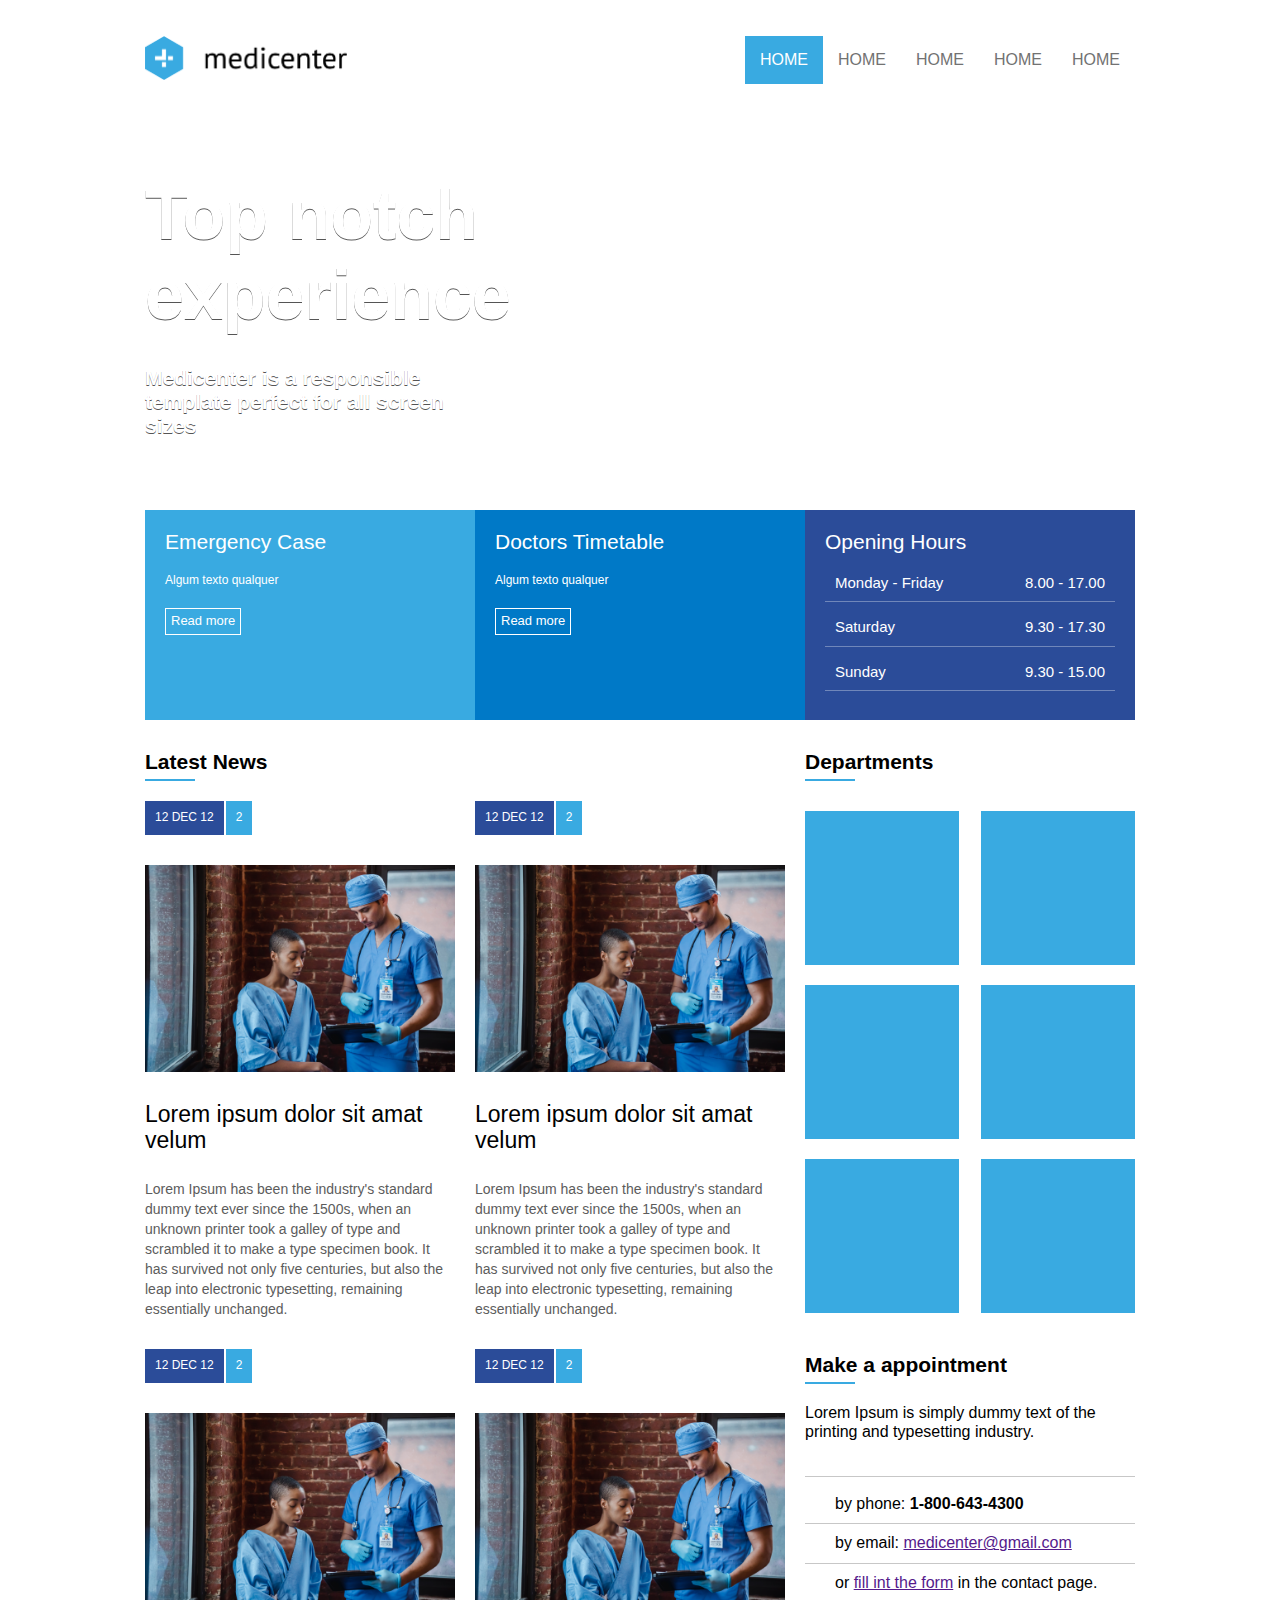
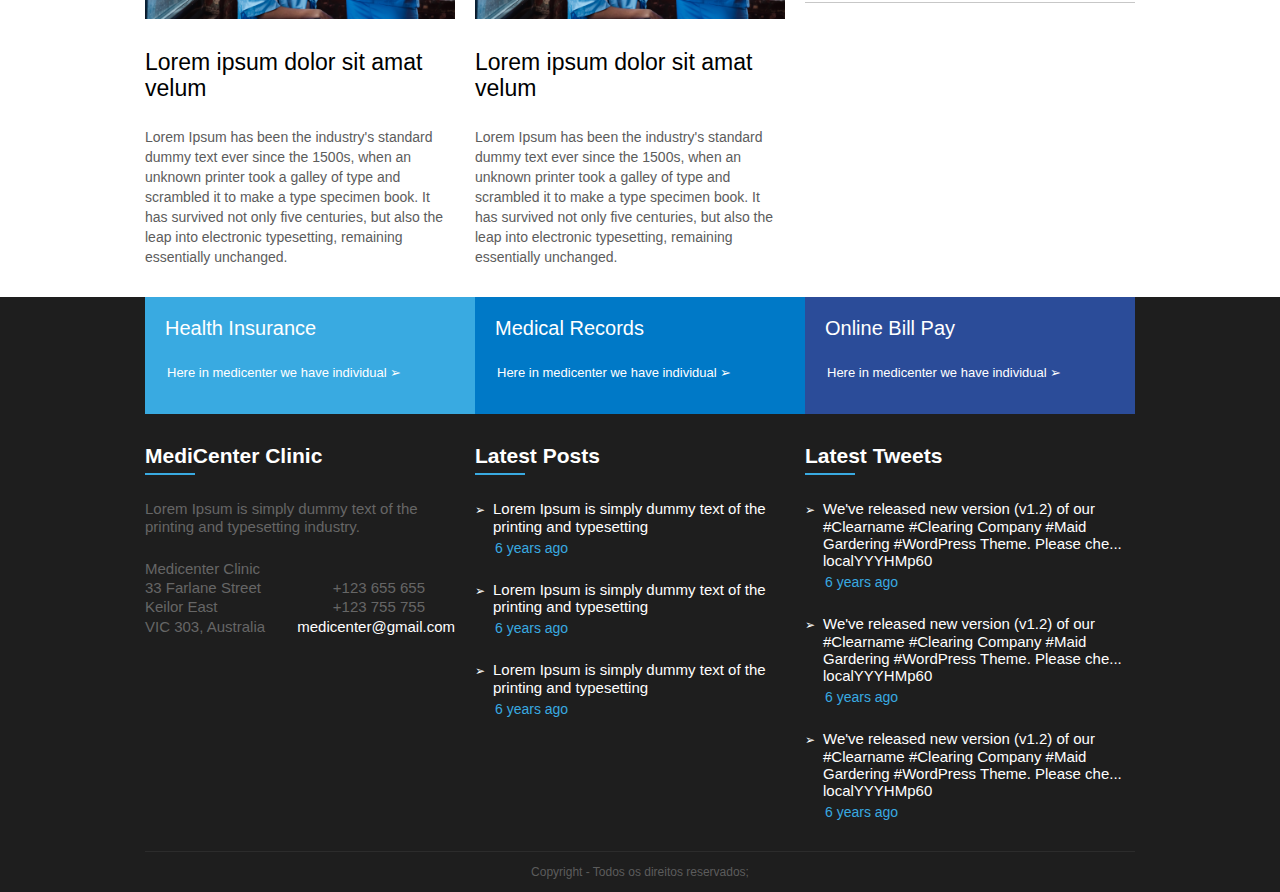
==== commit c15c245b: "Update index.html" ====
--- a/index.html
+++ b/index.html
@@ -4,7 +4,7 @@
     <meta charset="UTF-8">
     <meta http-equiv="X-UA-Compatible" content="IE=edge">
     <meta name="viewport" content="width=device-width, user-scalable=0">
-    <link rel="stylesheet" type="text/css" href="Medicenter/css/normalize.css">
+    <link rel="stylesheet" type="text/css" href="css/normalize.css">
     <link rel="stylesheet" type="text/css" href="css/template.css">
     <!-- Adiciona icone no Título do site -->
     <link rel="icon" type="image/x-icon" href="./Aleatório/Medicenter/img/favicon.ico">
@@ -33,7 +33,7 @@
         <div class="container">
             
             <div class="logo">
-                <a href="index.html"><img src="./Aleatório/Medicenter/img/logo.png" alt=""></a>
+                <a href="index.html"><img src="img/logo.png" alt=""></a>
             </div>
             <div class="menu">
                 <!-- (nav) Informa ao navegador que há um menu aqui | Utiliza-se listas -->
@@ -141,7 +141,7 @@
                                     <div class="news-comments">2</div>
                                 </div>
                                 <div class="news-thumbnail">
-                                    <img src="./Aleatório/Medicenter/img/dr.jpg" alt="dr.jpg">
+                                    <img src="img/dr.jpg" alt="dr.jpg">
                                 </div>
                                 <div class="news-title">
                                     Lorem ipsum dolor sit amat velum
@@ -164,7 +164,7 @@
                                     <div class="news-comments">2</div>
                                 </div>
                                 <div class="news-thumbnail">
-                                    <img src="./Aleatório/Medicenter/img/dr.jpg" alt="dr.jpg">
+                                    <img src="img/dr.jpg" alt="dr.jpg">
                                 </div>
                                 <div class="news-title">
                                     Lorem ipsum dolor sit amat velum
@@ -186,7 +186,7 @@
                                     <div class="news-comments">2</div>
                                 </div>
                                 <div class="news-thumbnail">
-                                    <img src="./Aleatório/Medicenter/img/dr.jpg" alt="dr.jpg">
+                                    <img src="img/dr.jpg" alt="dr.jpg">
                                 </div>
                                 <div class="news-title">
                                     Lorem ipsum dolor sit amat velum
@@ -208,7 +208,7 @@
                                     <div class="news-comments">2</div>
                                 </div>
                                 <div class="news-thumbnail">
-                                    <img src="./Aleatório/Medicenter/img/dr.jpg" alt="dr.jpg">
+                                    <img src="img/dr.jpg" alt="dr.jpg">
                                 </div>
                                 <div class="news-title">
                                     Lorem ipsum dolor sit amat velum
